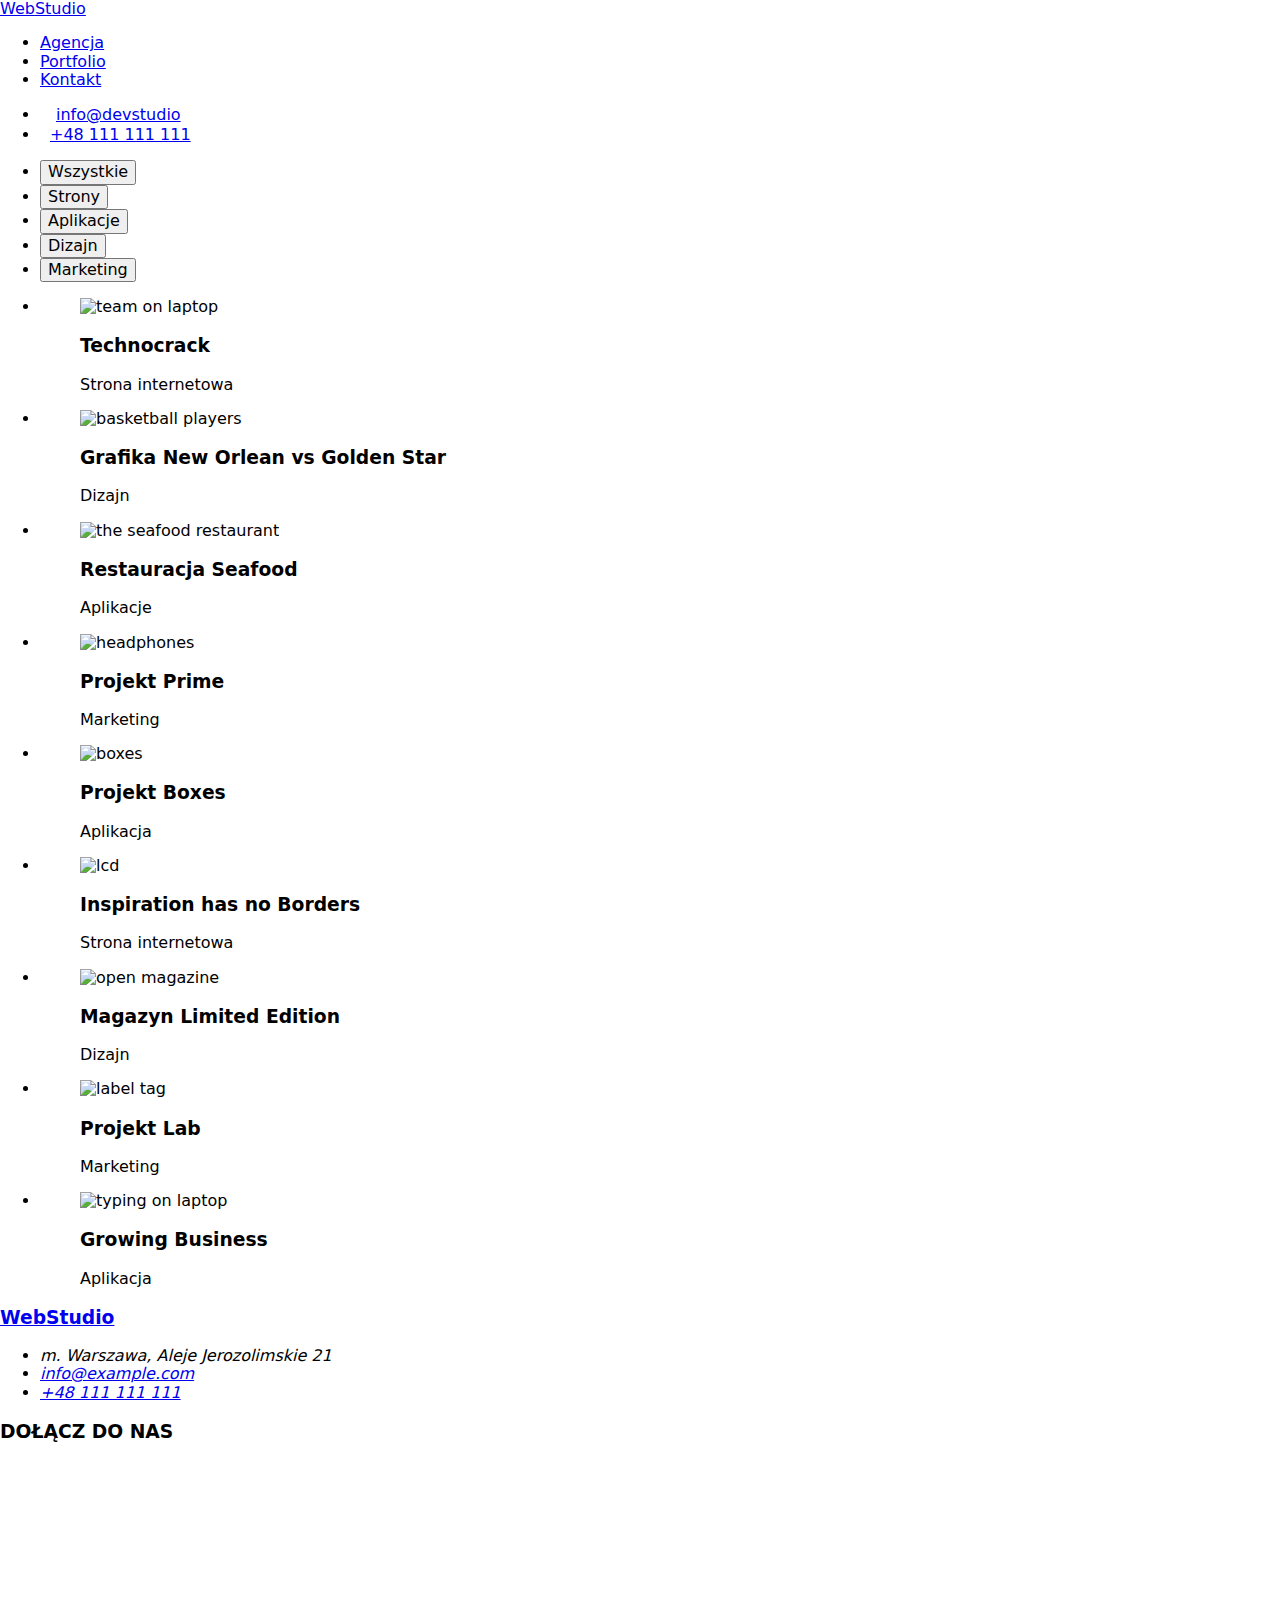
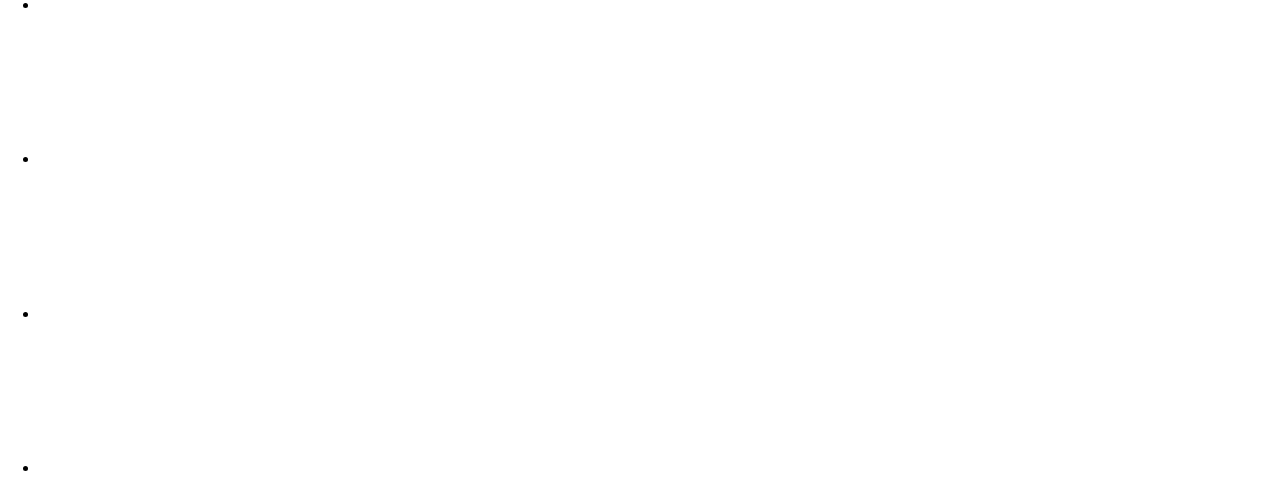
==== portfolio.html @ 607d0466 "Update portfolio.html" ====
<!DOCTYPE html>
<html lang="pl">
  <head>
    <meta charset="UTF-8" />
    <meta http-equiv="X-UA-Compatible" content="IE=edge" />
    <meta name="viewport" content="width=device-width, initial-scale=1.0" />
    <link
      href="https://fonts.googleapis.com/css2?family=Raleway:wght@700&family=Roboto:wght@400;500;700;900&display=swap"
      rel="stylesheet"
    />
    <link
      rel="stylesheet"
      href="https://cdnjs.cloudflare.com/ajax/libs/modern-normalize/1.0.0/modern-normalize.min.css"
    />
    <link rel="stylesheet" href="./css/styles.css" />
    <title>Portfolio</title>
  </head>
  <body>
    <header class="header">
      <div class="container">
        <a class="logo link" href="index.html"
          >Web<span class="studio-top">Studio</span></a
        >

        <nav class="header-nav">
          <ul class="header-nav-list list">
            <li class="header-nav-item">
              <a class="header-nav-link link" href="index.html">Agencja</a>
            </li>
            <li class="header-nav-item">
              <a class="header-nav-link link" href="portfolio.html"
                >Portfolio</a
              >
            </li>
            <li class="header-nav-item">
              <a class="header-nav-link link" href="kontakt.html">Kontakt</a>
            </li>
          </ul>
        </nav>
        <ul class="header-contact-list list">
          <li class="header-contact-item">
            <a class="header-contact-link link" href="mailto:info@devstudio.com"
              ><svg class="contact-icon" width="16" height="12">
                <use href="./images/icons.svg#icon-envelope-1"></use>
              </svg>info@devstudio</a
            >
          </li>
          <li class="header-contact-item">
            <a class="header-contact-link link" href="tel:+48111111111"
              ><svg class="contact-icon" width="10" height="16">
                <use href="./images/icons.svg#icon-phone"></use>
              </svg>+48 111 111 111</a
            >
          </li>
        </ul>
      </div>
    </header>
    <main>
      <section class="portfolio-projects">
        <div class="container">
          <ul class="portfolio-btn-list">
            <li class="portfolio-btn-item">
              <button class="portfolio-btn" type="button">Wszystkie</button>
            </li>
            <li class="portfolio-btn-item">
              <button class="portfolio-btn" type="button">Strony</button>
            </li>
            <li class="portfolio-btn-item">
              <button class="portfolio-btn" type="button">Aplikacje</button>
            </li>
            <li class="portfolio-btn-item">
              <button class="portfolio-btn" type="button">Dizajn</button>
            </li>
            <li class="portfolio-btn-item">
              <button class="portfolio-btn" type="button">Marketing</button>
            </li>
          </ul>
        </div>
      </section>
      <section class="portfolio-title">
        <div class="container">
        <ul class="portfolio-list list">
          <li class="portfolio-item">
            <figure class="portfolio-title-img">
              <img
                src="/images/team_on_laptop.jpg"
                alt="team on laptop"
                width="370"
                height="294"
              />
              <figcaption class="portfolio-title-description">
                <h3 class="portfolio-title-client">Technocrack</h3>
                <p class="portfolio-title-client-link">Strona internetowa</p>
              </figcaption>
            </figure>
          </li>
          <li class="portfolio-item">
            <figure class="portfolio-title-img">
              <img
                src="/images/basketball_players.jpg"
                alt="basketball players"
                width="370"
                height="294"
              />
              <figcaption class="portfolio-title-description">
                <h3 class="portfolio-title-client">
                  Grafika New Orlean vs Golden Star
                </h3>
                <p class="portfolio-title-client-link">Dizajn</p>
              </figcaption>
            </figure>
          </li>
          <li class="portfolio-item">
            <figure class="portfolio-title-img">
              <img
                src="images/seafood_restaurant.jpg"
                alt="the seafood restaurant"
                width="370"
                height="294"
              />
              <figcaption class="portfolio-title-description">
                <h3 class="portfolio-title-client">Restauracja Seafood</h3>
                <p class="portfolio-title-client-link">Aplikacje</p>
              </figcaption>
            </figure>
          </li>
          <li class="portfolio-item">
            <figure class="portfolio-title-img">
              <img
                src="images/headphones.jpg"
                alt="headphones"
                width="370"
                height="294"
              />
              <figcaption class="portfolio-title-description">
                <h3 class="portfolio-title-client">Projekt Prime</h3>
                <p class="portfolio-title-client-link">Marketing</p>
              </figcaption>
            </figure>
          </li>
          <li class="portfolio-item">
            <figure class="portfolio-title-img">
              <img
                src="images/boxes.jpg"
                alt="boxes"
                width="370"
                height="294"
              />
              <figcaption class="portfolio-title-description">
                <h3 class="portfolio-title-client">Projekt Boxes</h3>
                <p class="portfolio-title-client-link">Aplikacja</p>
              </figcaption>
            </figure>
          </li>
          <li class="portfolio-item">
            <figure class="portfolio-title-img">
              <img src="images/lcd.jpg" alt="lcd" width="370" height="294" />
              <figcaption class="portfolio-title-description">
                <h3 class="portfolio-title-client">
                  Inspiration has no Borders
                </h3>
                <p class="portfolio-title-client-link">Strona internetowa</p>
              </figcaption>
            </figure>
          </li>
          <li class="portfolio-item">
            <figure class="portfolio-title-img">
              <img
                src="images/magazine.jpg"
                alt="open magazine"
                width="370"
                height="294"
              />
              <figcaption class="portfolio-title-description">
                <h3 class="portfolio-title-client">Magazyn Limited Edition</h3>
                <p class="portfolio-title-client-link">Dizajn</p>
              </figcaption>
            </figure>
          </li>
          <li class="portfolio-item">
            <figure class="portfolio-title-img">
              <img
                src="images/label.jpg"
                alt="label tag"
                width="370"
                height="294"
              />
              <figcaption class="portfolio-title-description">
                <h3 class="portfolio-title-client">Projekt Lab</h3>
                <p class="portfolio-title-client-link">Marketing</p>
              </figcaption>
            </figure>
          </li>
          <li class="portfolio-item">
            <figure class="portfolio-title-img">
              <img
                src="images/typing_on_laptop.jpg"
                alt="typing on laptop"
                width="370"
                height="294"
              />
              <figcaption class="portfolio-title-description">
                <h3>Growing Business</h3>
                <p class="portfolio-title-client-link">Aplikacja</p>
              </figcaption>
            </figure>
          </li>
        </ul>
        </div>
      </section>
    </main>
    <footer class="footer-menu-nav">
      <div class="container">
        <h3 class="footer-logo">
          <a class="logo link" href="index.html"
            >Web<span class="studio-bottom">Studio</span>
          </a>
        </h3>
        <address>
          <ul class="footer-contact-list">
            <li class="footer-contact-item adress">
              m. Warszawa, Aleje Jerozolimskie 21
            </li>
            <li class="footer-contact-item adress">
              <a class="footer-contact-link link" href="mailto:info@example.com"
                >info@example.com</a
              >
            </li>
            <li>
              <a class="footer-contact-link link" href="+48111111111"
                >+48 111 111 111</a
              >
            </li>
          </ul>
        </address>
      </div>
      <div class="footer-social-icon"> 
        <h3 class="footer-social-icon-title">DOŁĄCZ DO NAS</h3>
        <ul class="footer-social-icon-list list">
          
          <li class="footer-social-icon-item">
            <a class="footer-social-link link" href="#">
              <svg class="footer-social-icon">
                <use href="./images/icons.svg#icon-instagram"></use>
              </svg>
          </li>
          <li class="footer-social-icon-item">
            <a class="footer-social-link link" href="#">
              <svg class="footer-social-icon">
                <use href="./images/icons.svg#icon-twitter"></use>
              </svg>
          </li>
          <li class="footer-social-icon-item">
            <a class="footer-social-link link" href="#">
              <svg class="footer-social-icon">
                <use href="./images/icons.svg#icon-facebook"></use>
              </svg>
          </li>
          <li class="footer-social-icon-item">
            <a class="footer-social-link link" href="#">
              <svg class="footer-social-icon">
                <use href="./images/icons.svg#icon-linkedin2"></use>
              </svg>
          </li>
        </ul>
      </div>
    </footer>
  </body>
</html>
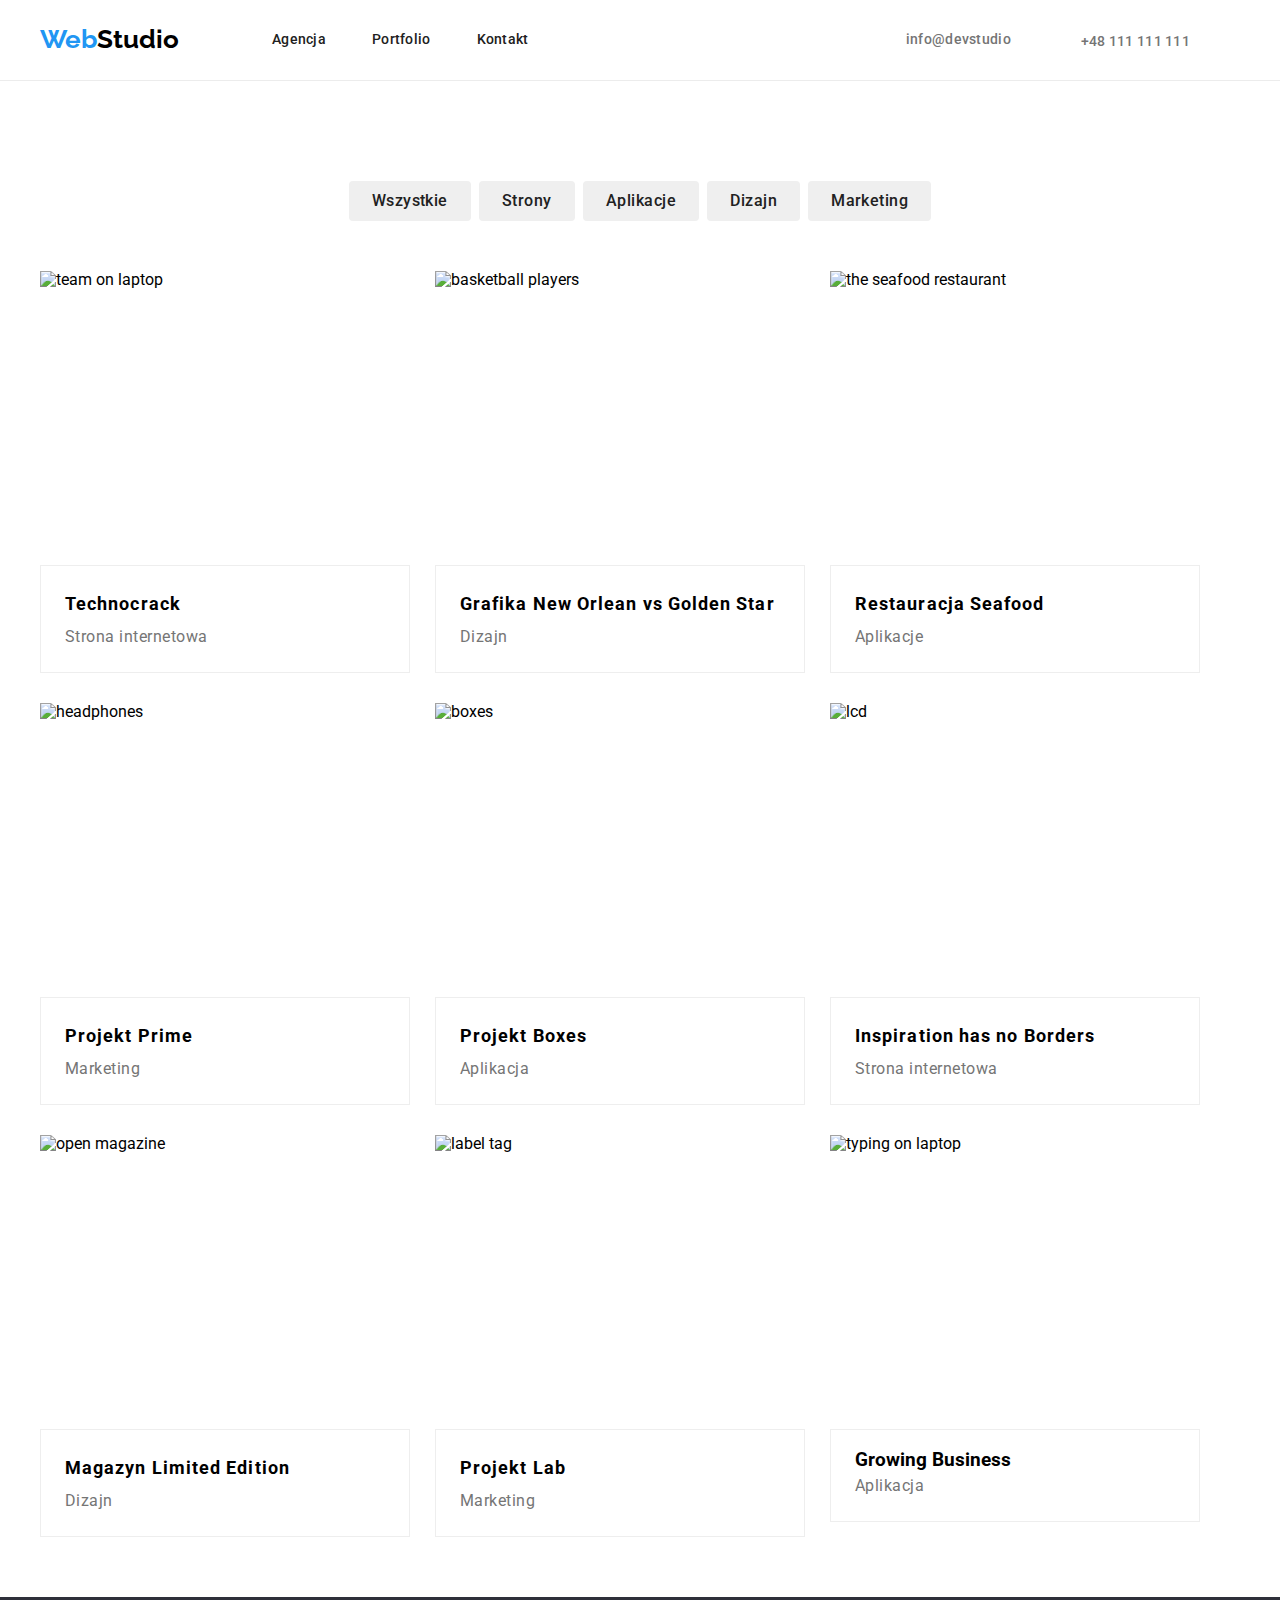
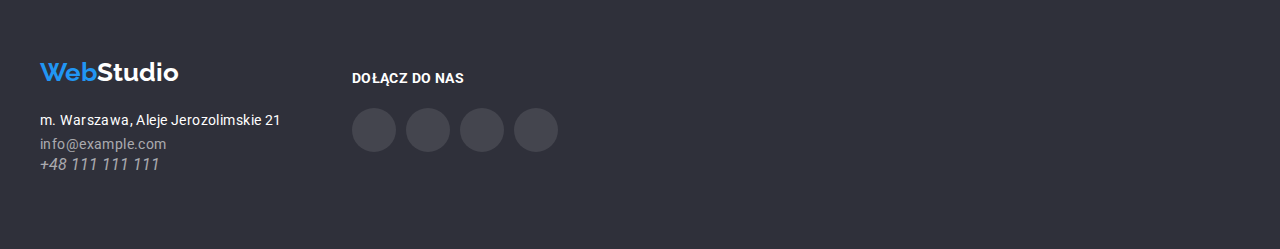
==== commit cab8bd22: "Social icons update" ====
--- a/portfolio.html
+++ b/portfolio.html
@@ -211,58 +211,66 @@
     </main>
     <footer class="footer-menu-nav">
       <div class="container">
-        <h3 class="footer-logo">
-          <a class="logo link" href="index.html"
-            >Web<span class="studio-bottom">Studio</span>
-          </a>
-        </h3>
-        <address>
-          <ul class="footer-contact-list">
-            <li class="footer-contact-item adress">
-              m. Warszawa, Aleje Jerozolimskie 21
-            </li>
-            <li class="footer-contact-item adress">
-              <a class="footer-contact-link link" href="mailto:info@example.com"
-                >info@example.com</a
-              >
-            </li>
-            <li>
-              <a class="footer-contact-link link" href="+48111111111"
-                >+48 111 111 111</a
-              >
+        <div class="footer-content">
+          <h3 class="footer-logo">
+            <a class="logo link" href="index.html"
+              >Web<span class="studio-bottom">Studio</span></a
+            >
+          </h3>
+          <address class="footer-contact">
+            <ul class="footer-contact-list">
+              <li class="footer-contact-item adress">
+                m. Warszawa, Aleje Jerozolimskie 21
+              </li>
+              <li class="footer-contact-item">
+                <a
+                  class="footer-contact-link link"
+                  href="mailto:info@example.com"
+                  >info@example.com</a
+                >
+              </li>
+              <li>
+                <a class="footer-contact-link link" href="+48111111111"
+                  >+48 111 111 111</a
+                >
+              </li>
+            </ul>
+          </address>
+        </div>
+
+        <div class="footer-social">
+          <a class="footer-social-icon-title">DOŁĄCZ DO NAS</a>
+          <ul class="footer-social-icon-list list">
+            <li class="footer-social-icon-item">
+              <a class="footer-social-link link" href="#">
+                <svg class="footer-social-icon">
+                  <use href="./images/icons.svg#icon-instagram"></use>
+                </svg>
+              </a>
+            </li>
+            <li class="footer-social-icon-item">
+              <a class="footer-social-link link" href="#">
+                <svg class="footer-social-icon">
+                  <use href="./images/icons.svg#icon-twitter"></use>
+                </svg>
+              </a>
+            </li>
+            <li class="footer-social-icon-item">
+              <a class="footer-social-link link" href="#">
+                <svg class="footer-social-icon">
+                  <use href="./images/icons.svg#icon-facebook"></use>
+                </svg>
+              </a>
+            </li>
+            <li class="footer-social-icon-item">
+              <a class="footer-social-link link" href="#">
+                <svg class="footer-social-icon">
+                  <use href="./images/icons.svg#icon-linkedin2"></use>
+                </svg>
+              </a>
             </li>
           </ul>
-        </address>
-      </div>
-      <div class="footer-social-icon"> 
-        <h3 class="footer-social-icon-title">DOŁĄCZ DO NAS</h3>
-        <ul class="footer-social-icon-list list">
-          
-          <li class="footer-social-icon-item">
-            <a class="footer-social-link link" href="#">
-              <svg class="footer-social-icon">
-                <use href="./images/icons.svg#icon-instagram"></use>
-              </svg>
-          </li>
-          <li class="footer-social-icon-item">
-            <a class="footer-social-link link" href="#">
-              <svg class="footer-social-icon">
-                <use href="./images/icons.svg#icon-twitter"></use>
-              </svg>
-          </li>
-          <li class="footer-social-icon-item">
-            <a class="footer-social-link link" href="#">
-              <svg class="footer-social-icon">
-                <use href="./images/icons.svg#icon-facebook"></use>
-              </svg>
-          </li>
-          <li class="footer-social-icon-item">
-            <a class="footer-social-link link" href="#">
-              <svg class="footer-social-icon">
-                <use href="./images/icons.svg#icon-linkedin2"></use>
-              </svg>
-          </li>
-        </ul>
+        </div>
       </div>
     </footer>
   </body>
--- a/css/styles.css
+++ b/css/styles.css
@@ -0,0 +1,553 @@
+* {
+  margin: 0px;
+  padding: 0px;
+}
+
+*,
+*::before,
+*::after {
+  box-sizing: border-box;
+}
+:root {
+  --main-font: "Roboto", sans-serif;
+  --second-font: "Raleway", sans-serif;
+  --brand-color: #212121;
+  --studio-top-color: rgb(0, 0, 0);
+  --studio-bottom-color: #ffffff;
+  --team-background-color: #f5f4fa;
+  --menu-nav-menu-footer-bckgr: #2f303a;
+  --link-color-hover: #2196f3;
+  --color-icon: #afb1b8;
+}
+
+body {
+  font-family: var(--main-font);
+}
+
+.link {
+  text-decoration: none;
+}
+
+h1,
+h2,
+h3,
+h4,
+h5,
+h6,
+p,
+ul {
+  margin: 0;
+  padding: 0;
+}
+
+.container {
+  max-width: 1200px;
+  margin: 0 auto;
+  align-items: center;
+  /* outline: 2px dashed #f44336; */
+}
+
+img {
+  display: block;
+}
+
+/* index.html */
+.header-nav-link {
+  font-weight: 500;
+  font-size: 14px;
+  line-height: 1.14;
+  letter-spacing: 0.02em;
+  color: var(--brand-color);
+}
+
+.header-nav-link:hover,
+.header-nav-link:focus,
+.header-contact-link:hover,
+.header-contact-link:focus {
+  color: #2196f3;
+}
+
+.header-contact-link {
+  width: 110px;
+  height: 16px;
+  left: 1263px;
+  top: 32px;
+  font-family: "Roboto";
+  font-style: normal;
+  font-weight: 500;
+  font-size: 14px;
+  line-height: 1.14;
+  letter-spacing: 0.02em;
+  color: #757575;
+}
+
+.header {
+  border-bottom: 1px solid #ececec;
+}
+
+.header .container {
+  display: flex;
+  align-items: center;
+}
+
+.header-nav {
+  display: flex;
+  align-items: center;
+}
+
+.header-nav-list {
+  display: flex;
+  margin-left: 93px;
+}
+.header-nav-link {
+  display: block;
+  padding-top: 32px;
+  padding-bottom: 32px;
+  font-weight: 500;
+  font-size: 14px;
+  line-height: 1.14;
+  letter-spacing: 0.02em;
+}
+
+.header-contact-list {
+  display: flex;
+  margin-left: auto;
+}
+.header-contact-link {
+  margin-right: 50px;
+}
+
+.header-nav-item:not(:last-child) {
+  margin-right: 46px;
+}
+
+.contact-icon {
+  margin-right: 10px;
+  fill: currentColor;
+}
+.logo {
+  font-family: "Raleway";
+  font-style: normal;
+  font-weight: 700;
+  font-size: 26px;
+  line-height: 1.2;
+  color: #2196f3;
+  text-align: center;
+  align-items: center;
+}
+
+.studio-top {
+  color: var(--studio-top-color);
+}
+ul {
+  list-style: none;
+}
+
+.order-btn {
+  background: #2196f3;
+
+  font-weight: 700;
+  font-size: 16px;
+  line-height: 1.88;
+  width: 200px;
+  height: 50px;
+  box-shadow: 0px 4px 4px rgba(0, 0, 0, 0.15);
+  border-radius: 4px;
+  color: white;
+  display: block;
+  margin-left: auto;
+  margin-right: auto;
+}
+
+.order-btn:hover,
+.order-btn:focus {
+  cursor: pointer;
+}
+
+.orders {
+  height: 600px;
+  margin-left: auto;
+  margin-right: auto;
+}
+.orders,
+.footer-menu-nav {
+  background-color: var(--menu-nav-menu-footer-bckgr);
+}
+
+.order-title {
+  font-style: normal;
+  font-weight: 900;
+  font-size: 44px;
+  line-height: 1.36;
+  text-align: center;
+  letter-spacing: 0.06em;
+  align-items: center;
+  color: #ffffff;
+  width: 696px;
+  margin-left: auto;
+  margin-right: auto;
+  margin-bottom: 40px;
+  display: block;
+  padding-top: 200px;
+  padding-bottom: auto;
+}
+
+.orders {
+  background-image: linear-gradient(
+      to right,
+      rgba(47, 48, 58, 0.4),
+      rgba(47, 48, 58, 0.4)
+    ),
+    url("../images/background_order.jpg");
+  max-width: 1600px;
+  height: 600px;
+}
+
+.feature-menu {
+  padding-top: 94px;
+  padding-bottom: 94px;
+}
+
+.feature-icon {
+  max-width: 170px;
+  height: 120px;
+  background: #f5f4fa;
+  border-radius: 4px;
+  margin-bottom: 30px;
+}
+.feature-header {
+  font-family: "Roboto";
+  font-style: normal;
+  font-weight: 700;
+  font-size: 14px;
+  line-height: 1.14;
+  letter-spacing: 0.03em;
+  text-transform: uppercase;
+  color: #212121;
+  margin-bottom: 10px;
+  margin-top: 30px;
+}
+.feature-list {
+  font-family: "Roboto";
+  font-style: normal;
+  font-weight: 400;
+  font-size: 14px;
+  line-height: 1.71;
+  letter-spacing: 0.03em;
+  color: #757575;
+  display: flex;
+}
+.feature-item {
+  margin-right: 30px;
+  
+}
+.we-do-title,
+.our-team-title {
+  font-family: "Roboto";
+  font-style: normal;
+  font-weight: 700;
+  font-size: 36px;
+  line-height: 1.17;
+  text-align: center;
+  letter-spacing: 0.03em;
+  color: #212121;
+}
+.we-do-title,
+.our-team-title {
+  padding-top: 94px;
+  padding-bottom: 50px;
+}
+
+.we-do-list {
+  display: flex;
+  justify-content: space-between;
+  padding-bottom: 94px;
+}
+
+.we-do-item:not(:last-child) {
+  margin-right: 30px;
+}
+.our-team {
+  background-color: var(--team-background-color);
+}
+
+.our-team-list {
+  display: flex;
+  justify-content: space-between;
+}
+
+.our-team-item {
+  width: 270px;
+  height: 428px;
+  background: var(--studio-bottom-color);
+  box-shadow: 0px 1px 3px rgba(0, 0, 0, 0.12), 0px 1px 1px rgba(0, 0, 0, 0.14),
+    0px 2px 1px rgba(0, 0, 0, 0.2);
+  border-radius: 0px 0px 4px 4px;
+  margin-bottom: 94px;
+  align-items: center;
+}
+.our-team-item:not(:last-child) {
+  margin-right: 30px;
+}
+
+.our-team-position {
+  padding-top: 30px;
+  padding-bottom: 30px;
+}
+
+.our-team-icon {
+  fill: currentColor;
+  margin: 12px 0px 0px 12px;
+}
+
+.worker {
+  font-family: "Roboto";
+  font-style: normal;
+  font-weight: 500;
+  font-size: 16px;
+  line-height: 1.19;
+  text-align: center;
+  letter-spacing: 0.03em;
+  color: #212121;
+}
+
+.worker-position {
+  font-weight: 400;
+  font-size: 16px;
+  line-height: 1.19;
+  text-align: center;
+  letter-spacing: 0.03em;
+  color: #757575;
+  margin-top: 10px;
+}
+
+.team-social-icon-list {
+  display: flex;
+  justify-content: center;
+}
+.team-social-icon-link {
+  display: flex;
+  width: 44px;
+  height: 44px;
+  color: #afb1b8;
+
+  border-radius: 50%;
+  align-items: center;
+  justify-content: space-around;
+}
+.team-social-icon-item:not(:last-child) {
+  margin-right: 10px;
+}
+.team-social-icon {
+  width: 20px;
+  height: 20px;
+  fill: currentColor;
+}
+
+.team-social-icon-link:hover,
+.team-social-icon-link:focus {
+  color: #ffffff;
+  background-color: var(--link-color-hover);
+}
+
+.our-customers-title {
+  font-weight: 700;
+  font-size: 36px;
+  line-height: 42px;
+  text-align: center;
+  letter-spacing: 0.03em;
+  margin-top: 94px;
+}
+.our-customers-link {
+  border: 1px solid #afb1b8;
+  border-radius: 4px;
+  margin-top: 50px;
+  margin-bottom: 94px;
+  margin-right: 30px;
+  box-sizing: border-box;
+  width: 170px;
+  height: 92px;
+  align-items: center;
+  justify-content: center;
+  display: flex;
+  fill: var(--color-icon);
+}
+.our-customers-icon {
+  width: 106px;
+  height: 60px;
+}
+.our-customers-list {
+  display: flex;
+  justify-content: space-between;
+}
+.our-customers-link:hover,
+.our-customers-link:focus {
+  fill: var(--link-color-hover);
+  border: 1px solid var(--link-color-hover);
+}
+
+.studio-bottom {
+  color: var(--studio-bottom-color);
+}
+
+  
+.footer-menu-nav {
+  height: 252px;
+  left: 0px;
+  top: 2097px;
+  padding-top: 60px;
+  padding-bottom: 60px;
+}
+
+.footer-logo {
+  padding-bottom: 20px;
+}
+
+.footer-contact-item {
+  font-family: "Roboto";
+  font-style: normal;
+  font-weight: 400;
+  font-size: 14px;
+  line-height: 24px;
+  letter-spacing: 0.03em;
+  color: #ffffff;
+}
+
+.footer-contact-link {
+  color: rgba(255, 255, 255, 0.6);
+}
+
+.footer-contact-link:hover,
+.footer-contact-link:focus {
+  color: #2196f3;
+}
+.footer-menu-nav .container {
+  display: flex;
+  align-items: center;
+}
+.footer-social-icon-title {
+  font-family: "Roboto";
+  font-style: normal;
+  font-weight: 700;
+  font-size: 14px;
+  line-height: 1.4px;
+  letter-spacing: 0.03em;
+  color: #ffffff;
+}
+
+.footer-social-icon-list {
+  display: flex;
+  padding-top: 20px;
+}
+
+.footer-social-icon-item {
+  margin-right: 10px;
+}
+
+.footer-social-link {
+  display: flex;
+  border-radius: 50%;
+  align-items: center;
+  justify-content: center;
+  fill: var(--studio-bottom-color);
+  background: rgba(255, 255, 255, 0.1);
+  padding: 10px;
+  transition: color 250ms cubic-bezier(0.4, 0, 0.2, 1);
+  width: 44px;
+  height: 44px;
+  
+}
+
+.footer-social {
+  margin-left: 70px;
+  justify-content: center;
+  margin-bottom: 10px;
+}
+
+.footer-social-link:hover,
+.footer-social-link:focus {
+  background-color: var(--link-color-hover);
+}
+
+
+
+/* portfolio.html */
+
+.portfolio-projects-btn {
+  display: flex;
+}
+.portfolio-btn {
+  font-weight: 500;
+  font-size: 16px;
+  line-height: 1.6;
+  text-align: center;
+  letter-spacing: 0.03em;
+  border-radius: 4px;
+  border: none;
+  cursor: pointer;
+  color: var(--brand-color);
+  display: inline-block;
+  min-width: 77px;
+  border: 1px solid transparent;
+  padding: 6px 22px;
+  margin-top: 100px;
+}
+.portfolio-btn-item {
+  display: inline-block;
+  justify-content: center;
+  padding-bottom: 50px;
+}
+.portfolio-btn-item:not(:last-child) {
+  margin-right: 8px;
+}
+.portfolio-btn-list {
+  display: flex;
+  justify-content: center;
+}
+.portfolio-btn:hover,
+.portfolio-btn:focus {
+  color: var(--team-background-color);
+  background: var(--link-color-hover);
+}
+
+.portfolio-title-client {
+  font-weight: 700;
+  font-size: 18px;
+  line-height: 2;
+  letter-spacing: 0.06em;
+}
+
+.portfolio-title-client-link {
+  font-weight: 400;
+  font-size: 16px;
+  line-height: 30px;
+  letter-spacing: 0.03em;
+  color: #757575;
+}
+
+.portfolio-list {
+  display: flex;
+  flex-wrap: wrap;
+  justify-content: center;
+  justify-content: space-between;
+  margin-right: 30px;
+  margin-bottom: 30px;
+}
+.portfolio-item {
+  margin-right: 10px;
+  margin-bottom: 30px;
+  display: flex;
+  flex-wrap: wrap;
+  flex-basis: auto;
+}
+.portfolio-title-description {
+  max-width: 370px;
+  padding: 20px 24px;
+  border: 1px solid #eeeeee;
+}
+.portfolio-item:hover,
+.portfolio-item:focus {
+  box-shadow: 0px 1px 1px rgba(0, 0, 0, 0.12), 0px 4px 4px rgba(0, 0, 0, 0.06),
+    1px 4px 6px rgba(0, 0, 0, 0.16);
+  cursor: pointer;
+}
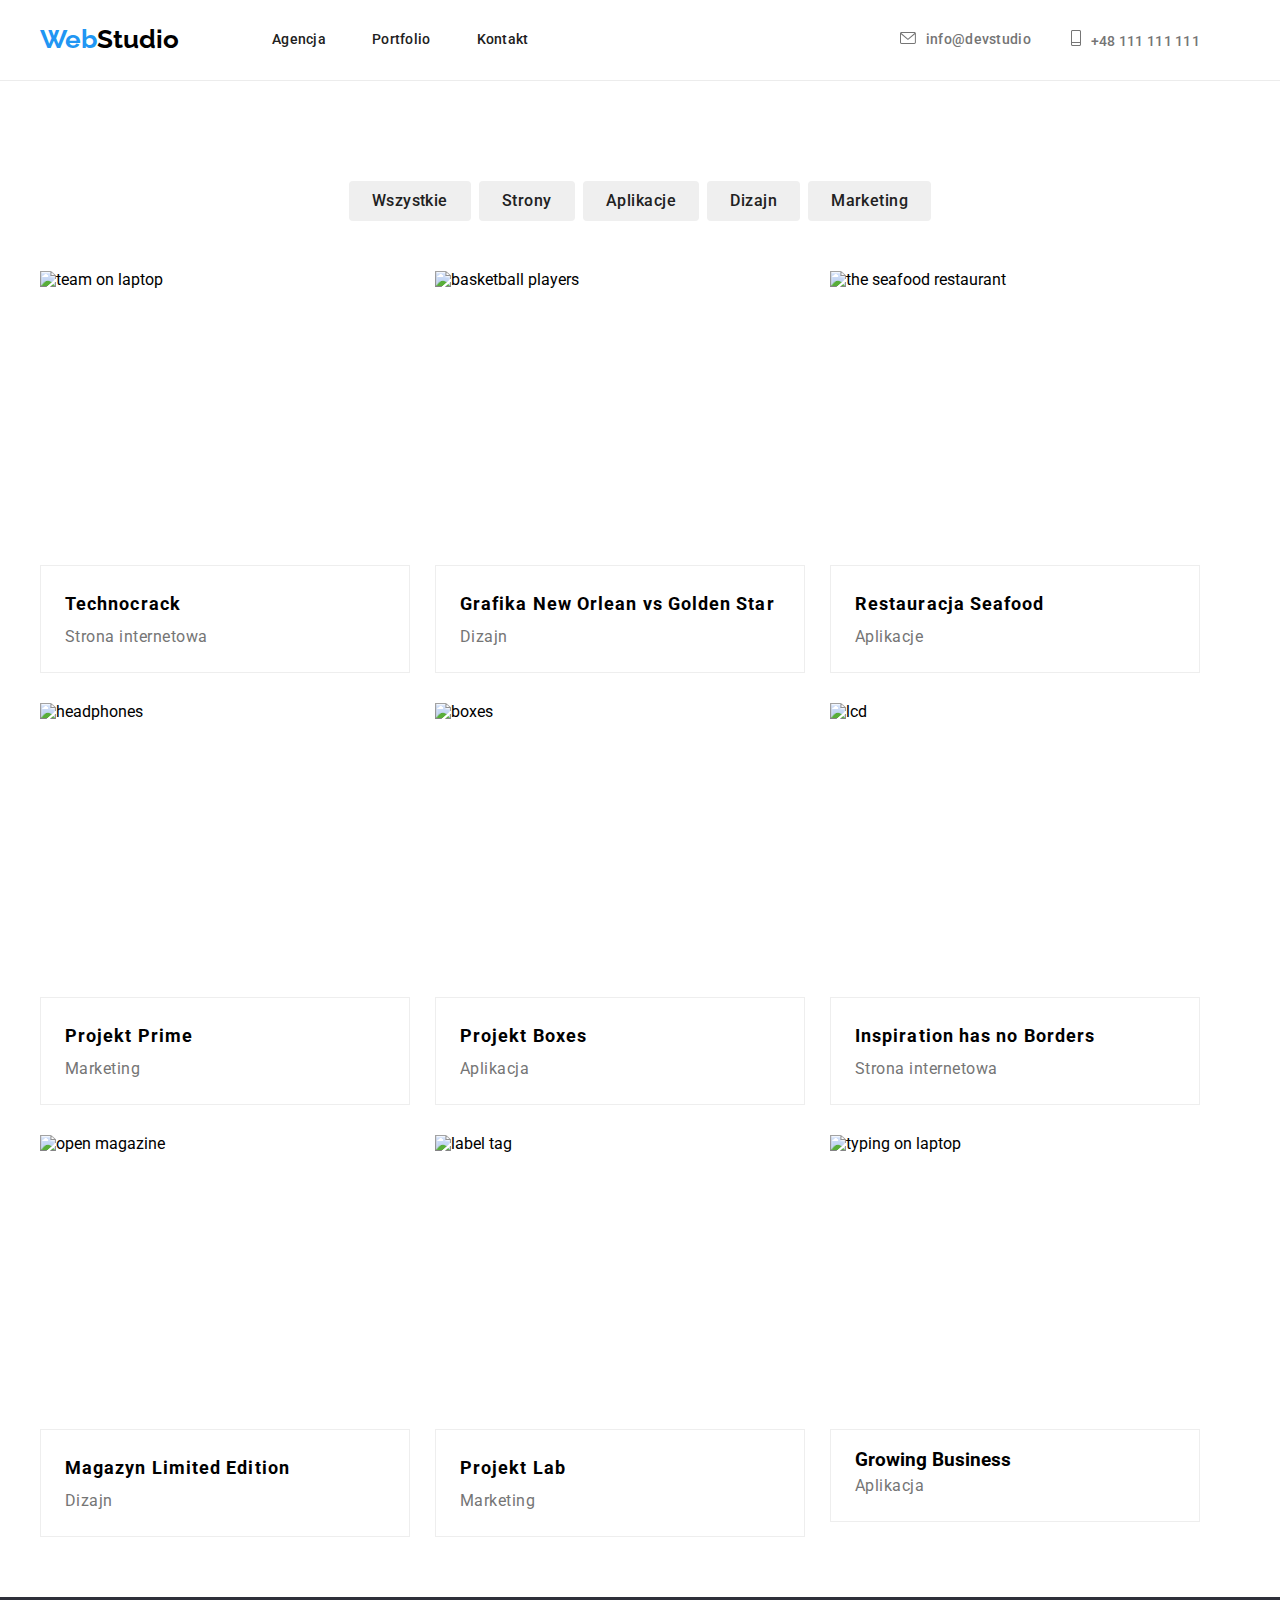
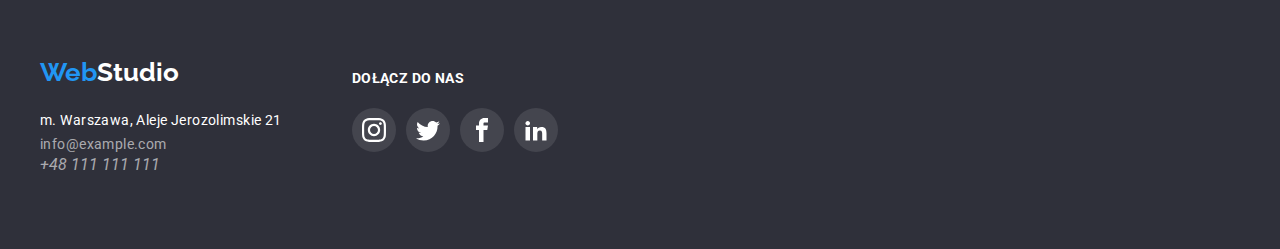
==== commit 3a5c8f12: "Update portfolio.html" ====
--- a/portfolio.html
+++ b/portfolio.html
@@ -83,7 +83,7 @@
           <li class="portfolio-item">
             <figure class="portfolio-title-img">
               <img
-                src="/images/team_on_laptop.jpg"
+                src="images/team_on_laptop.jpg"
                 alt="team on laptop"
                 width="370"
                 height="294"
@@ -97,7 +97,7 @@
           <li class="portfolio-item">
             <figure class="portfolio-title-img">
               <img
-                src="/images/basketball_players.jpg"
+                src="images/basketball_players.jpg"
                 alt="basketball players"
                 width="370"
                 height="294"
--- a/css/styles.css
+++ b/css/styles.css
@@ -79,6 +79,7 @@
   line-height: 1.14;
   letter-spacing: 0.02em;
   color: #757575;
+  margin-right: 40px;
 }
 
 .header {
@@ -113,9 +114,7 @@
   display: flex;
   margin-left: auto;
 }
-.header-contact-link {
-  margin-right: 50px;
-}
+
 
 .header-nav-item:not(:last-child) {
   margin-right: 46px;
@@ -209,11 +208,9 @@
 }
 
 .feature-icon {
-  max-width: 170px;
-  height: 120px;
   background: #f5f4fa;
-  border-radius: 4px;
-  margin-bottom: 30px;
+  padding-top: 25px;
+  padding-bottom: 25px;
 }
 .feature-header {
   font-family: "Roboto";
@@ -239,8 +236,9 @@
 }
 .feature-item {
   margin-right: 30px;
-  
-}
+  max-width: 270px;
+}
+
 .we-do-title,
 .our-team-title {
   font-family: "Roboto";
@@ -424,7 +422,7 @@
 .footer-menu-nav .container {
   display: flex;
   align-items: center;
-}
+} 
 .footer-social-icon-title {
   font-family: "Roboto";
   font-style: normal;
